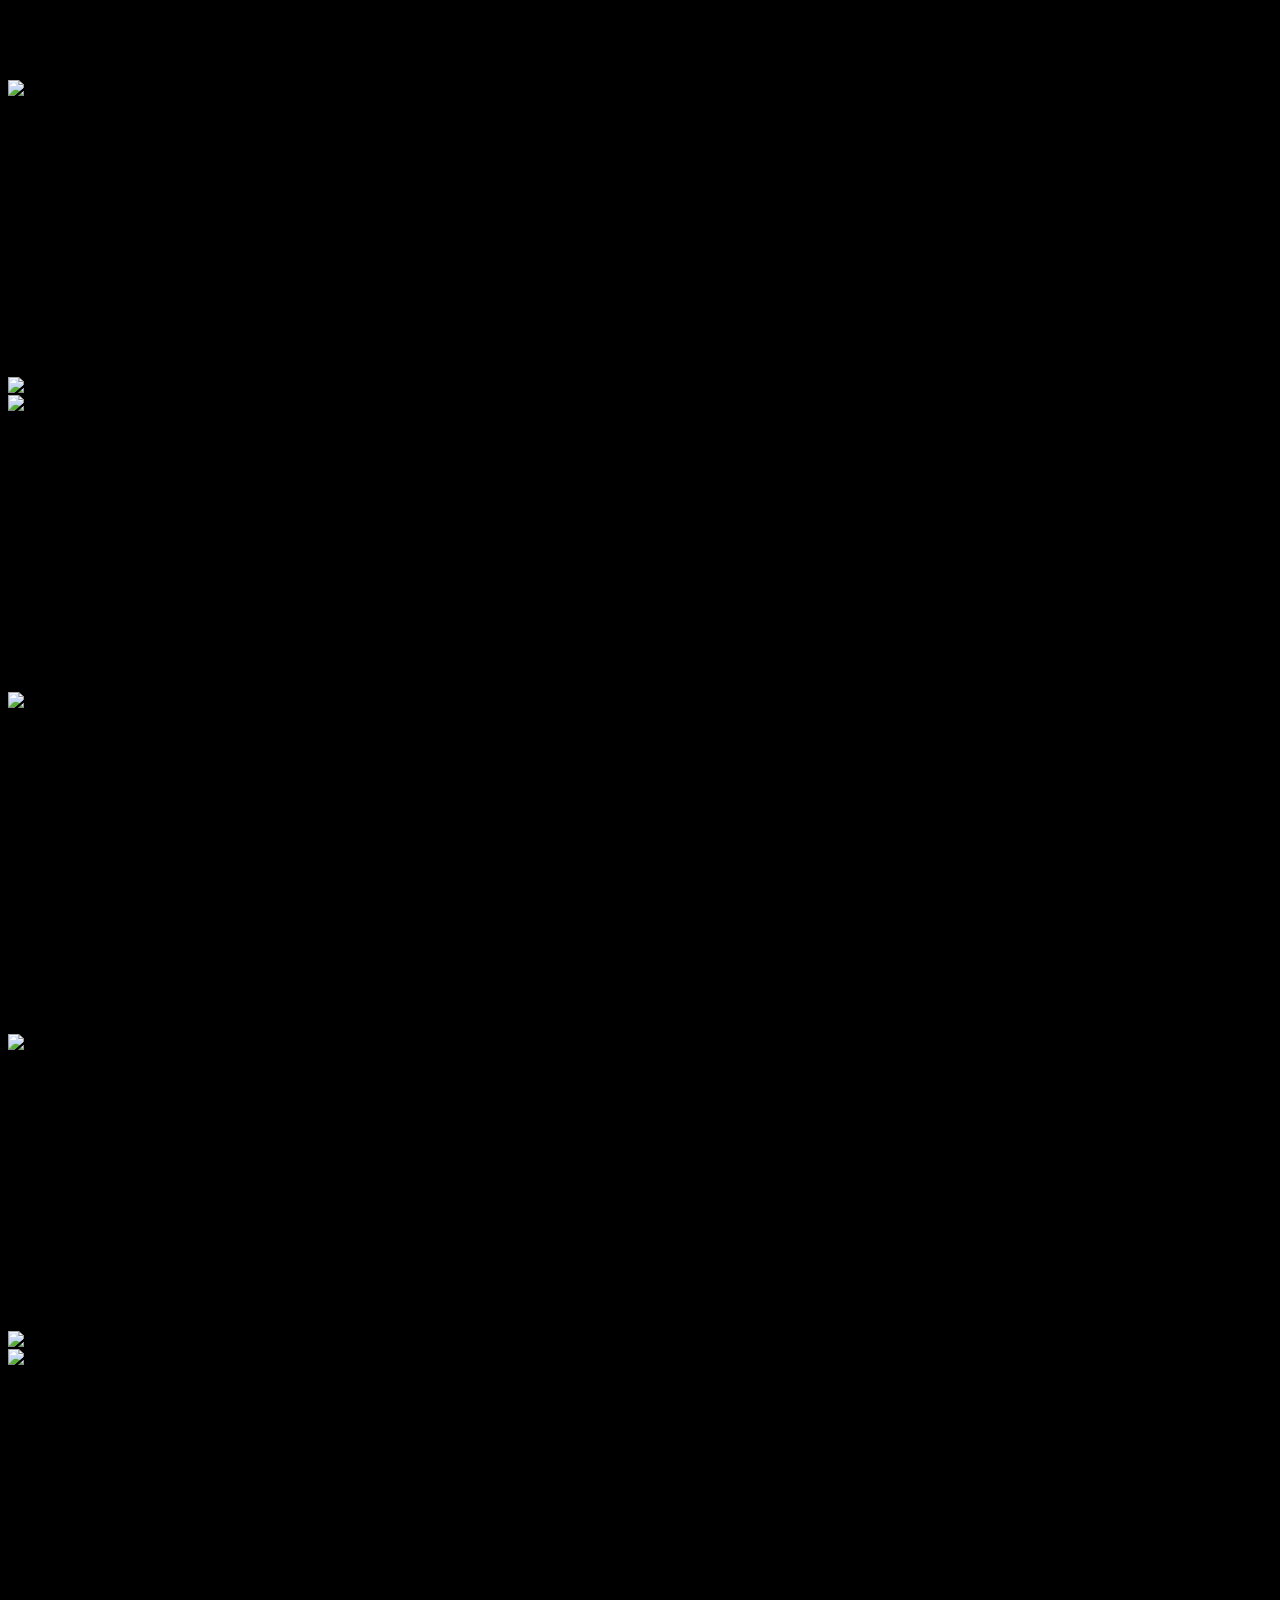
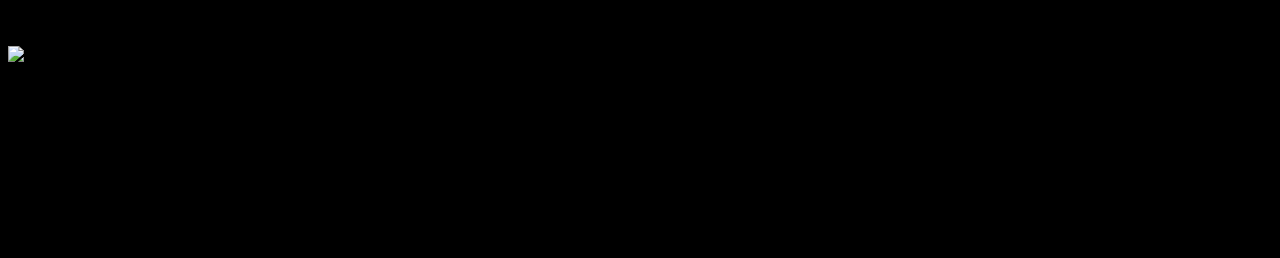
==== index.html @ 80abca8a "add divider css" ====
<!DOCTYPE html>
<html lang="en">
<head>
  <meta charset="UTF-8">
  <meta name="viewport" content="width=device-width, initial-scale=1.0">
  <title>FullStack TR 2 - Menu</title>
  <link rel="stylesheet" href="style.css">
</head>
<body>
    <iframe src="./husrev/husrevIndex.html" frameborder="0"></iframe>
    <div class="divider"></div>
    <iframe src="./husrev/husrevIndex.html" frameborder="0"></iframe>
</body>
</html>
---- style.css ----
* {
  box-sizing: border-box;
  margin: 0;
  padding: 0;
}

body {
  min-height: 100vh;
  background: black;
}

iframe {
  width: 100%;
  height: 100vh;
  position: relative;
}

.divider {
  width: 100%;
  height: 50px;
}

/* DIVIDER */

:root {
  --bg: #10111f;
  --barsize: 15px;
}

.hr {
  width: 100%;
  height: 1px;
  display: block;
  position: relative;
  margin-bottom: 0em;
  padding: 2em 0;
}

.hr::before,
.hr::after {
  content: "";
  position: absolute;

  width: 100%;
  height: 1px;
  bottom: 50%;
  left: 0;
}

.hr::before {
  background: linear-gradient(
    90deg,
    var(--bg) 0%,
    var(--bg) 50%,
    transparent 50%,
    transparent 100%
  );
  background-size: var(--barsize);
  background-position: center;
  z-index: 1;
}

@keyframes bar {
  0% { background-position: 0%; }
  100% {background-position: 200%; }
}

.hr::after {
  transition: opacity 0.3s ease, animation 0.3s ease;

  background: linear-gradient(
    to right,
    #62efab 5%,
    #f2ea7d 15%,
    #f2ea7d 25%,
    #ff8797 35%,
    #ff8797 45%,
    #e1a4f4 55%,
    #e1a4f4 65%,
    #82fff4 75%,
    #82fff4 85%,
    #62efab 95%
  );

  background-size: 200%;
  background-position: 0%;
  animation: bar 15s linear infinite;
}

.hr.anim {
  background: linear-gradient( 
            90deg, 
            var(--bg) 0%, var(--bg) 5%, 
            transparent 5%, transparent 10%, 
            var(--bg) 10%, var(--bg) 15%, 
            transparent 15%, transparent 20%, 
            var(--bg) 20%, var(--bg) 25%,
            transparent 25%, transparent 30%,
            var(--bg) 30%, var(--bg) 35%, 
            transparent 35%, transparent 40%, 
            var(--bg) 40%, var(--bg) 45%, 
            transparent 45%, transparent 50%, 
            var(--bg) 50%, var(--bg) 55%,
            transparent 55%, transparent 60%,
            var(--bg) 60%, var(--bg) 65%,
            transparent 65%, transparent 70%, 
            var(--bg) 70%, var(--bg) 75%, 
            transparent 75%, transparent 80%, 
            var(--bg) 80%, var(--bg) 85%,
            transparent 85%, transparent 90%,
            var(--bg) 90%, var(--bg) 95%, 
            transparent 95%, transparent 100% );

            /* background-size: var(--barsize) * 10; */
        /* background-position: center; */
        z-index: 1;
        
        /* animation: bar 120s linear infinite; */
}

.ht.anim:hover::before {
  animation-duration: 20s;
}

.ht.anim:hover {
  animation-duration: 2s;
}
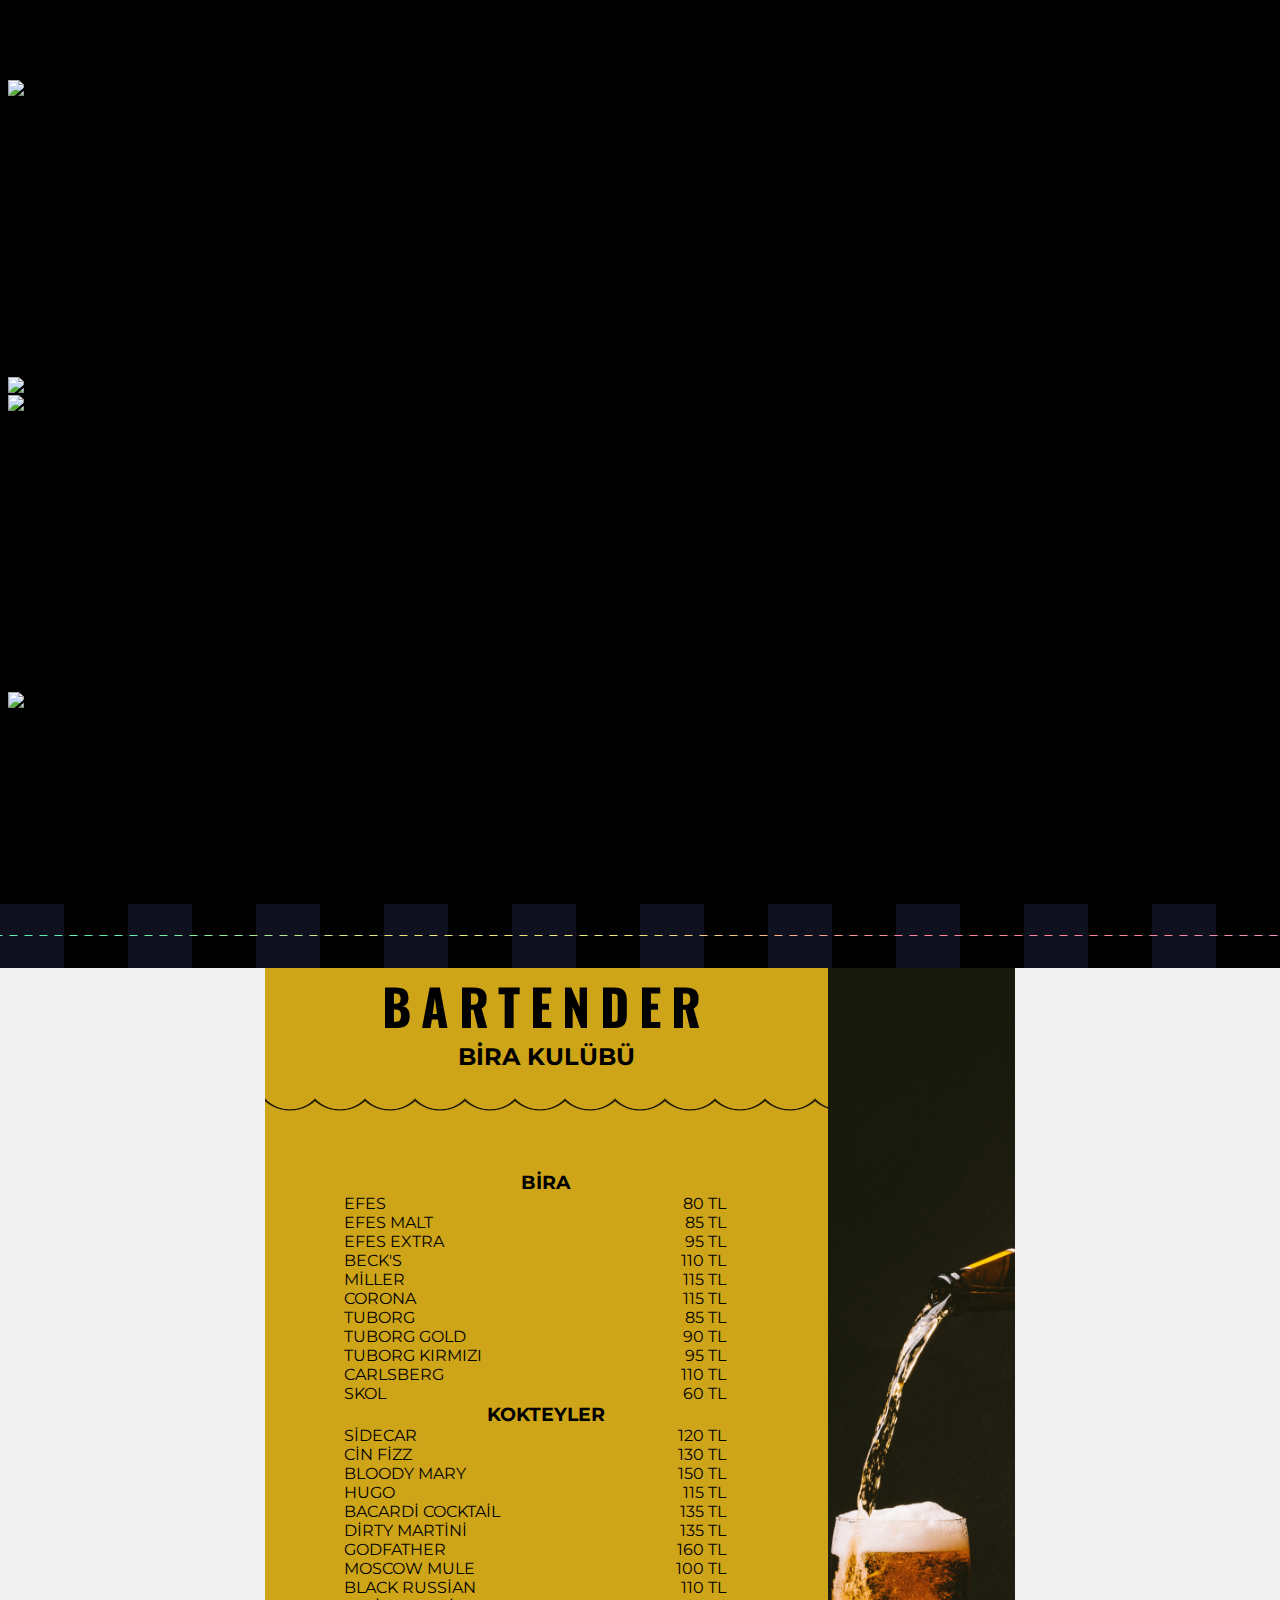
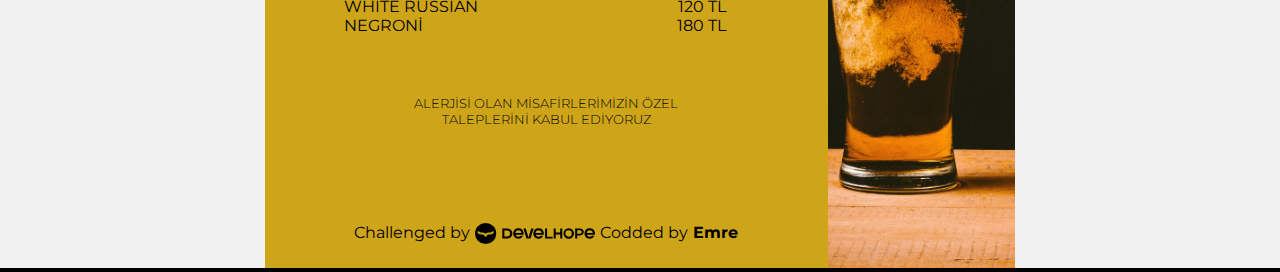
==== commit 5f331e3e: "add emreIndex.html to index.html" ====
--- a/index.html
+++ b/index.html
@@ -8,7 +8,7 @@
 </head>
 <body>
     <iframe src="./husrev/husrevIndex.html" frameborder="0"></iframe>
-    <div class="divider"></div>
-    <iframe src="./husrev/husrevIndex.html" frameborder="0"></iframe>
+    <b class="hr anim"></b>
+    <iframe src="./Emre/emreIndex.html" frameborder="0"></iframe>
 </body>
 </html>